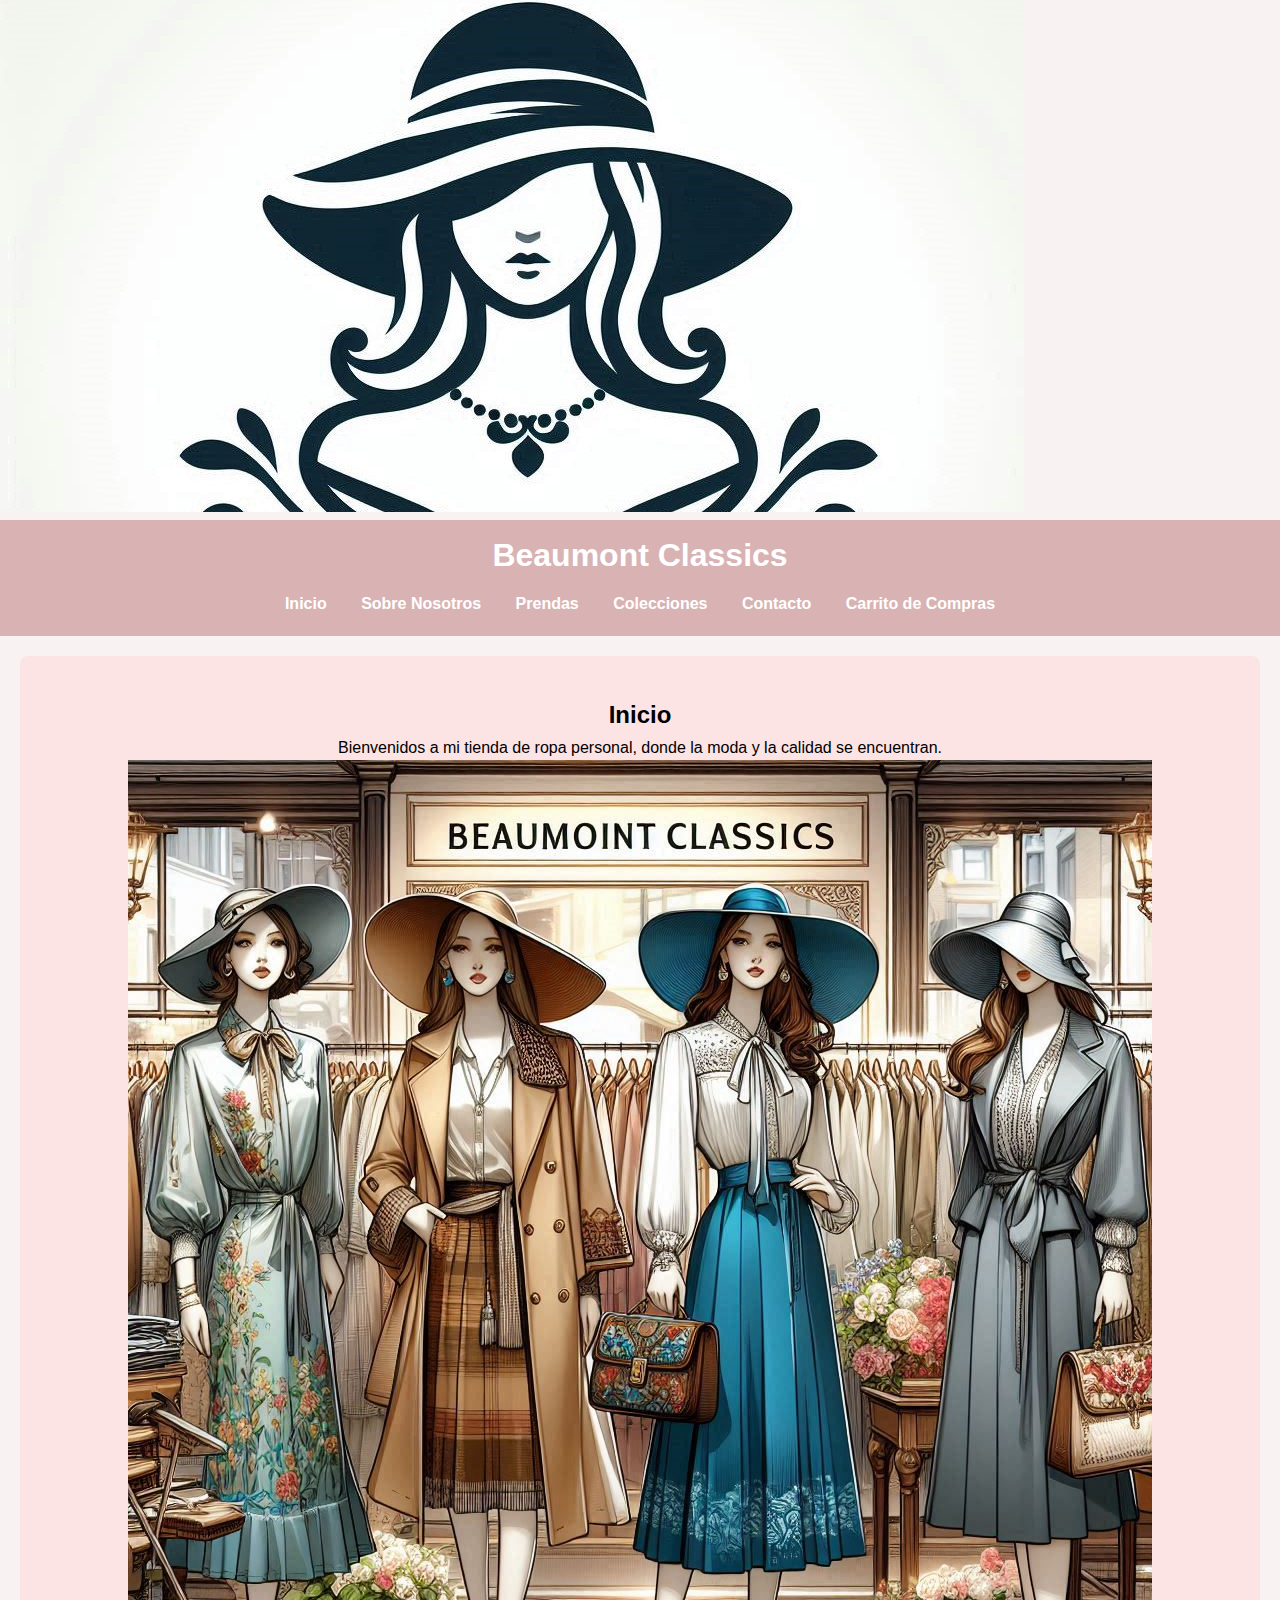
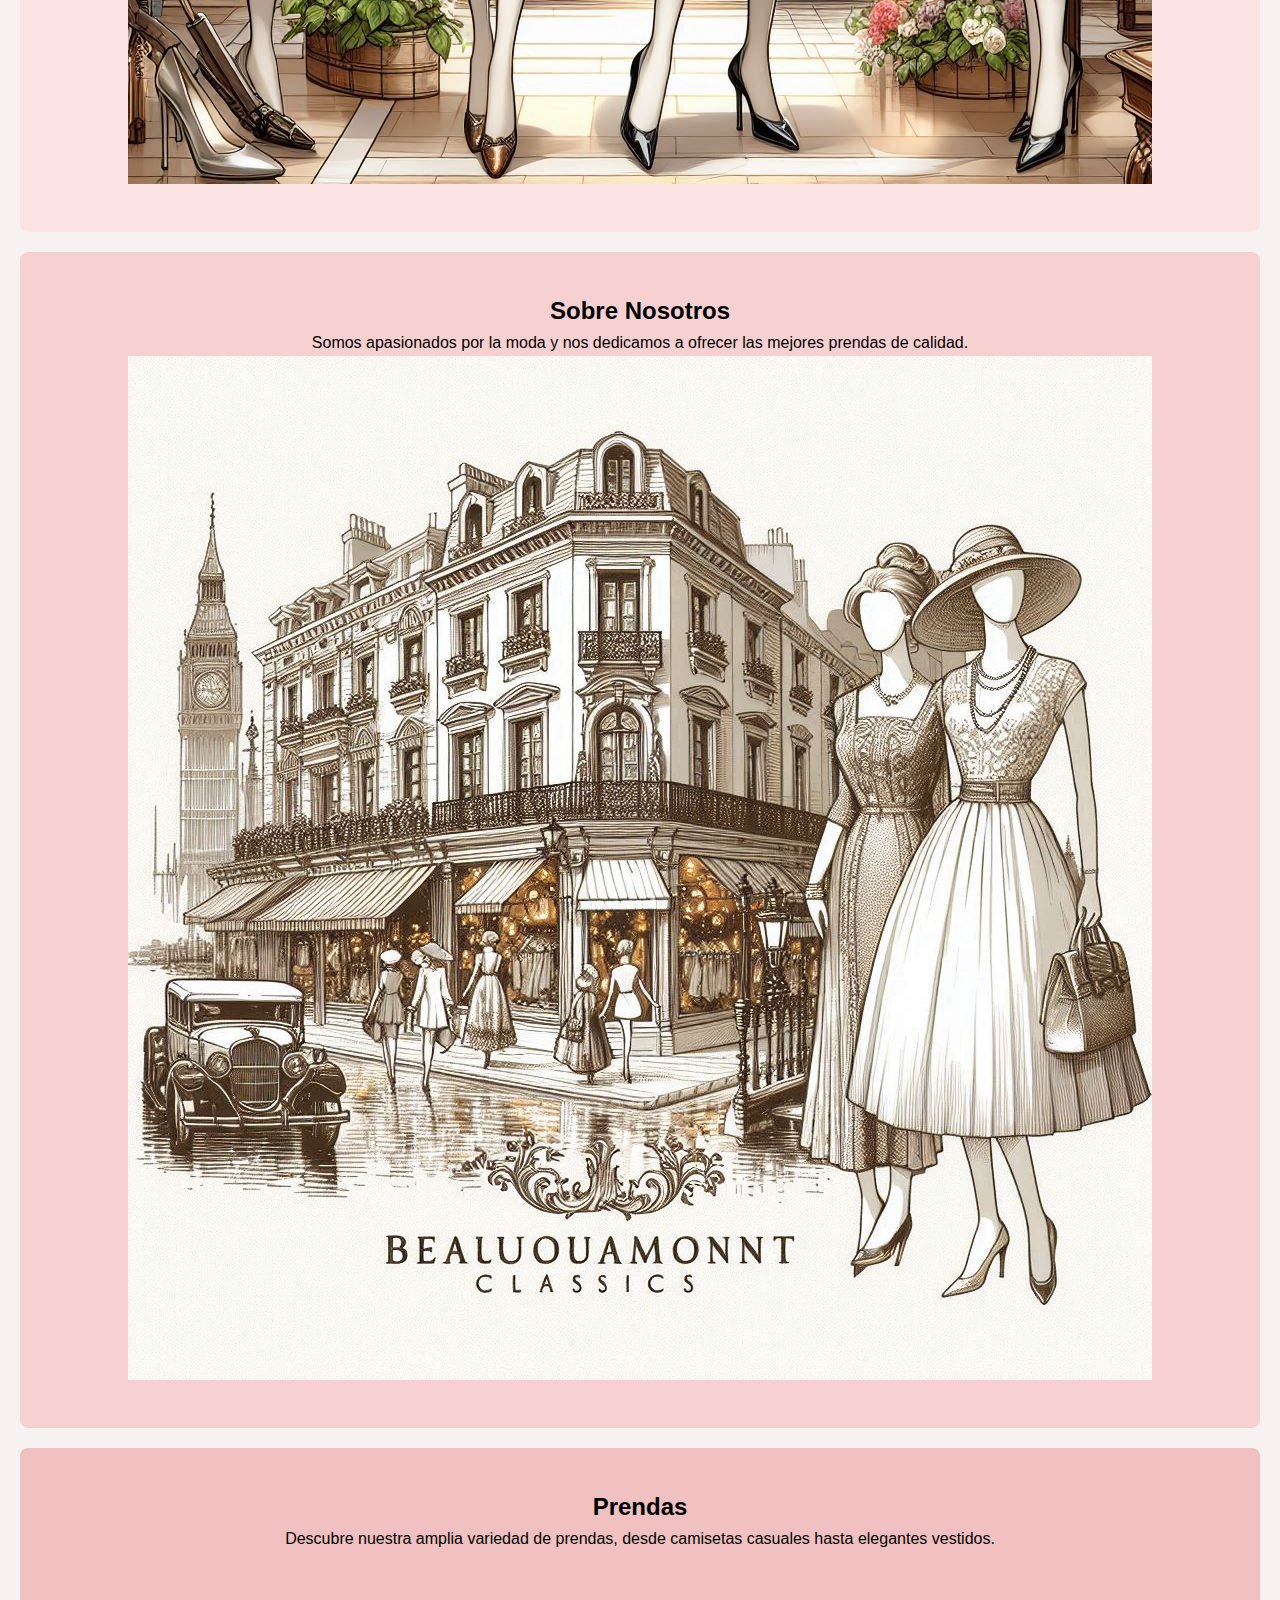
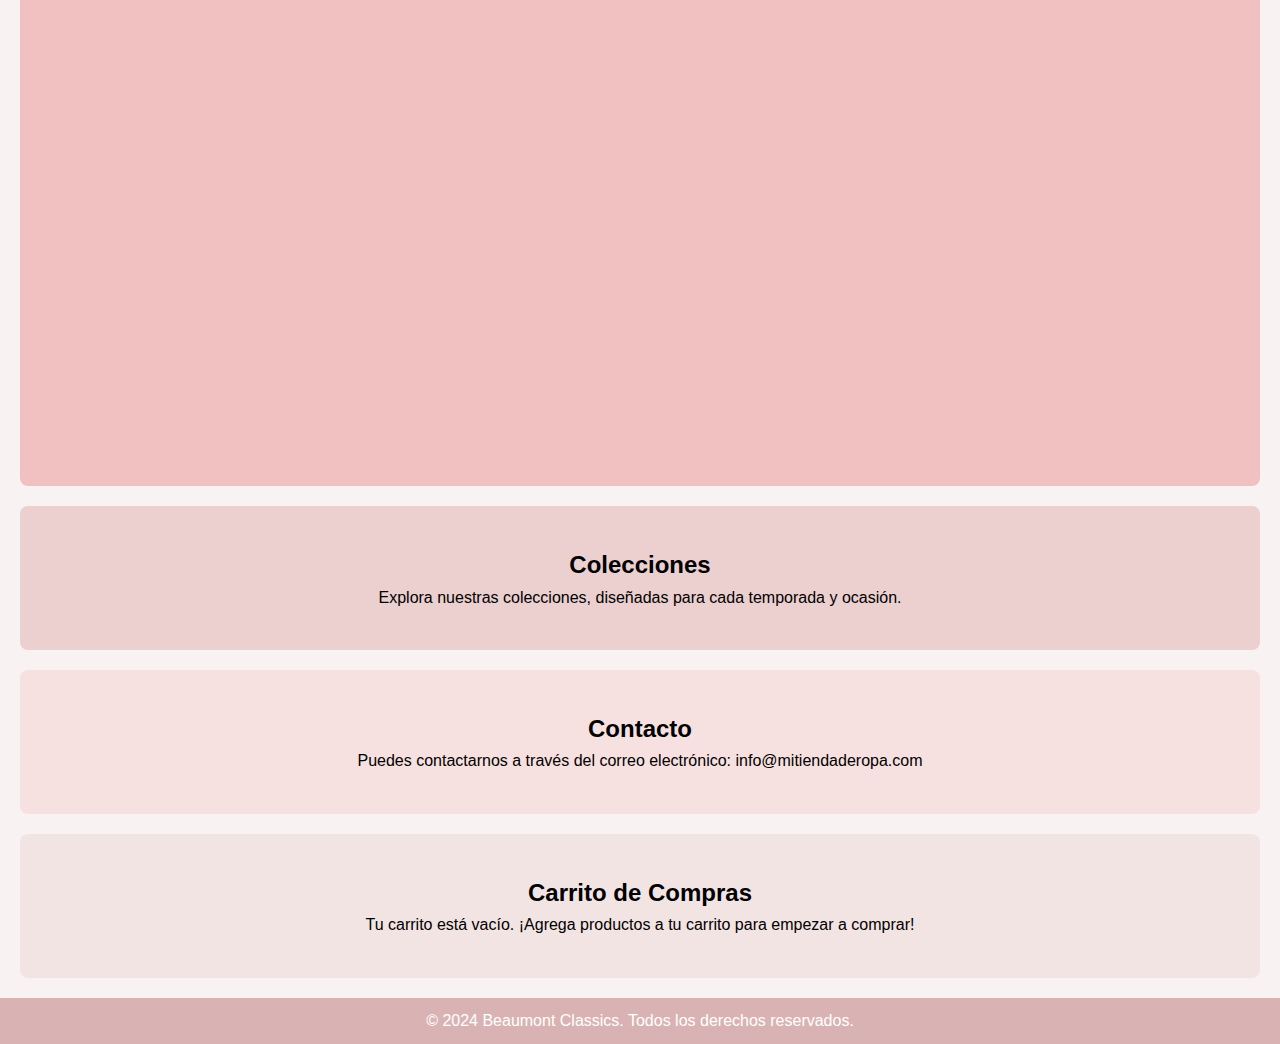
==== index.html @ c1ce6591 "Add files via upload" ====
<!DOCTYPE html>
<html lang="es">

<head>
    <meta charset="UTF-8">
    <meta name="viewport" content="width=device-width, initial-scale=1.0">
    <title>Beaumont Classics</title>
    <img src="Logo.jpg" alt="Logo de Beaumont Classics">
    <link rel="stylesheet" href="styles.css"> <!-- Vinculando el archivo CSS -->
</head>

<body>

    <header>
        <h1>Beaumont Classics</h1>
        <nav>
            <ul>
                <li><a href="#inicio">Inicio</a></li>
                <li><a href="#sobre-nosotros">Sobre Nosotros</a></li>
                <li><a href="#prendas">Prendas</a></li>
                <li><a href="#colecciones">Colecciones</a></li>
                <li><a href="#contacto">Contacto</a></li>
                <li><a href="#carrito">Carrito de Compras</a></li>
            </ul>
        </nav>
    </header>

    <section id="inicio">
        <h2>Inicio</h2>
        <p>Bienvenidos a mi tienda de ropa personal, donde la moda y la calidad se encuentran.</p>
        <img src="Inicio.jpg" alt="imagen inicial">
    </section>

    <section id="sobre-nosotros">
        <h2>Sobre Nosotros</h2>
        <p>Somos apasionados por la moda y nos dedicamos a ofrecer las mejores prendas de calidad.</p>
        <img src="Sobre nosotros.jpg" alt="Historia">
    </section>

    <section id="prendas">
        <h2>Prendas</h2>
        <p>Descubre nuestra amplia variedad de prendas, desde camisetas casuales hasta elegantes vestidos.</p>

        <iframe width="866" height="487" src="https://www.youtube.com/embed/MnPawn3xX6g"
            title="How to Dress Parisian Style Over 60 | Natural Fashion for Women Over 60 | Style for Women Over 60"
            frameborder="0"
            allow="accelerometer; autoplay; clipboard-write; encrypted-media; gyroscope; picture-in-picture; web-share"
            referrerpolicy="strict-origin-when-cross-origin" allowfullscreen></iframe>

    </section>

    <section id="colecciones">
        <h2>Colecciones</h2>
        <p>Explora nuestras colecciones, diseñadas para cada temporada y ocasión.</p>
    </section>

    <section id="contacto">
        <h2>Contacto</h2>
        <p>Puedes contactarnos a través del correo electrónico: info@mitiendaderopa.com</p>
    </section>

    <section id="carrito">
        <h2>Carrito de Compras</h2>
        <p>Tu carrito está vacío. ¡Agrega productos a tu carrito para empezar a comprar!</p>
    </section>

    <footer>
        <p>&copy; 2024 Beaumont Classics. Todos los derechos reservados.</p>
    </footer>

</body>

</html>
---- styles.css ----
* {
    margin: 0;
    padding: 0;
    box-sizing: border-box;
}

body {
    font-family: Arial, sans-serif;
    line-height: 1.6;
    background-color: #f8f2f2; /* Fondo general */
}

/* Estilos generales del header y navegación */
header {
    background-color: #d9b3b3; /* Rosa suave */
    color: white;
    padding: 10px 0;
    text-align: center;
}

nav ul {
    list-style-type: none;
    padding: 10px 0;
}

nav ul li {
    display: inline;
    margin: 0 15px;
}

nav ul li a {
    color: white;
    text-decoration: none;
    font-weight: bold;
}

/* Inicio */
#inicio {
    background-color: #fce4e4; /* Rosa pálido */
    padding: 40px;
    text-align: center;
    border-radius: 8px;
    margin: 20px;
}

/* Sobre Nosotros */
#sobre-nosotros {
    background-color: #f7d1d1; /* Rosa suave */
    padding: 40px;
    text-align: center;
    border-radius: 8px;
    margin: 20px;
}

/* Prendas */
#prendas {
    background-color: #f1c0c0; /* Rosa coral */
    padding: 40px;
    text-align: center;
    border-radius: 8px;
    margin: 20px;
}

/* Colecciones */
#colecciones {
    background-color: #eccfcf; /* Beige rosado */
    padding: 40px;
    text-align: center;
    border-radius: 8px;
    margin: 20px;
}

/* Contacto */
#contacto {
    background-color: #f7e0e0; /* Rosa perlado */
    padding: 40px;
    text-align: center;
    border-radius: 8px;
    margin: 20px;
}

/* Carrito de Compras */
#carrito {
    background-color: #f3e4e4; /* Rosa grisáceo */
    padding: 40px;
    text-align: center;
    border-radius: 8px;
    margin: 20px;
}

/* Footer */
footer {
    background-color: #d9b3b3; /* Rosa suave */
    color: white;
    text-align: center;
    padding: 10px 0;
    position: relative;
    bottom: 0;
    width: 100%;
}
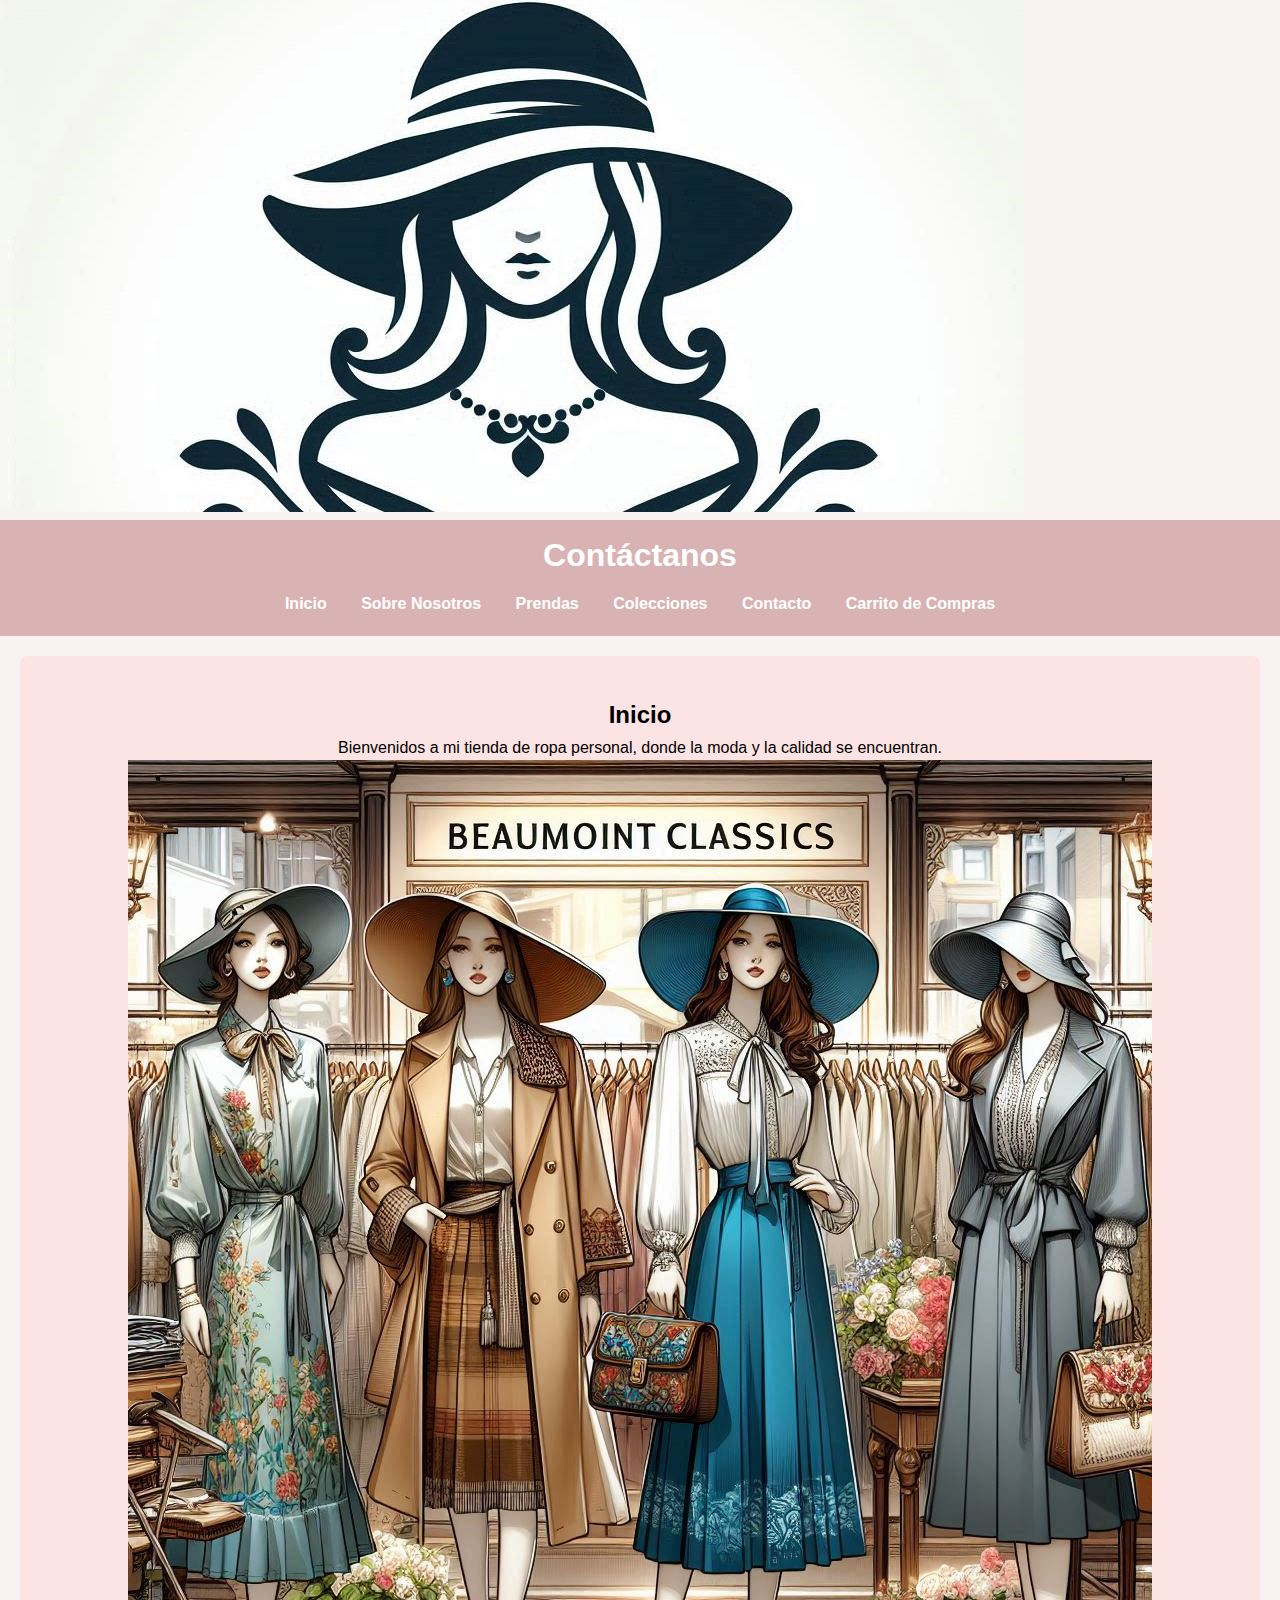
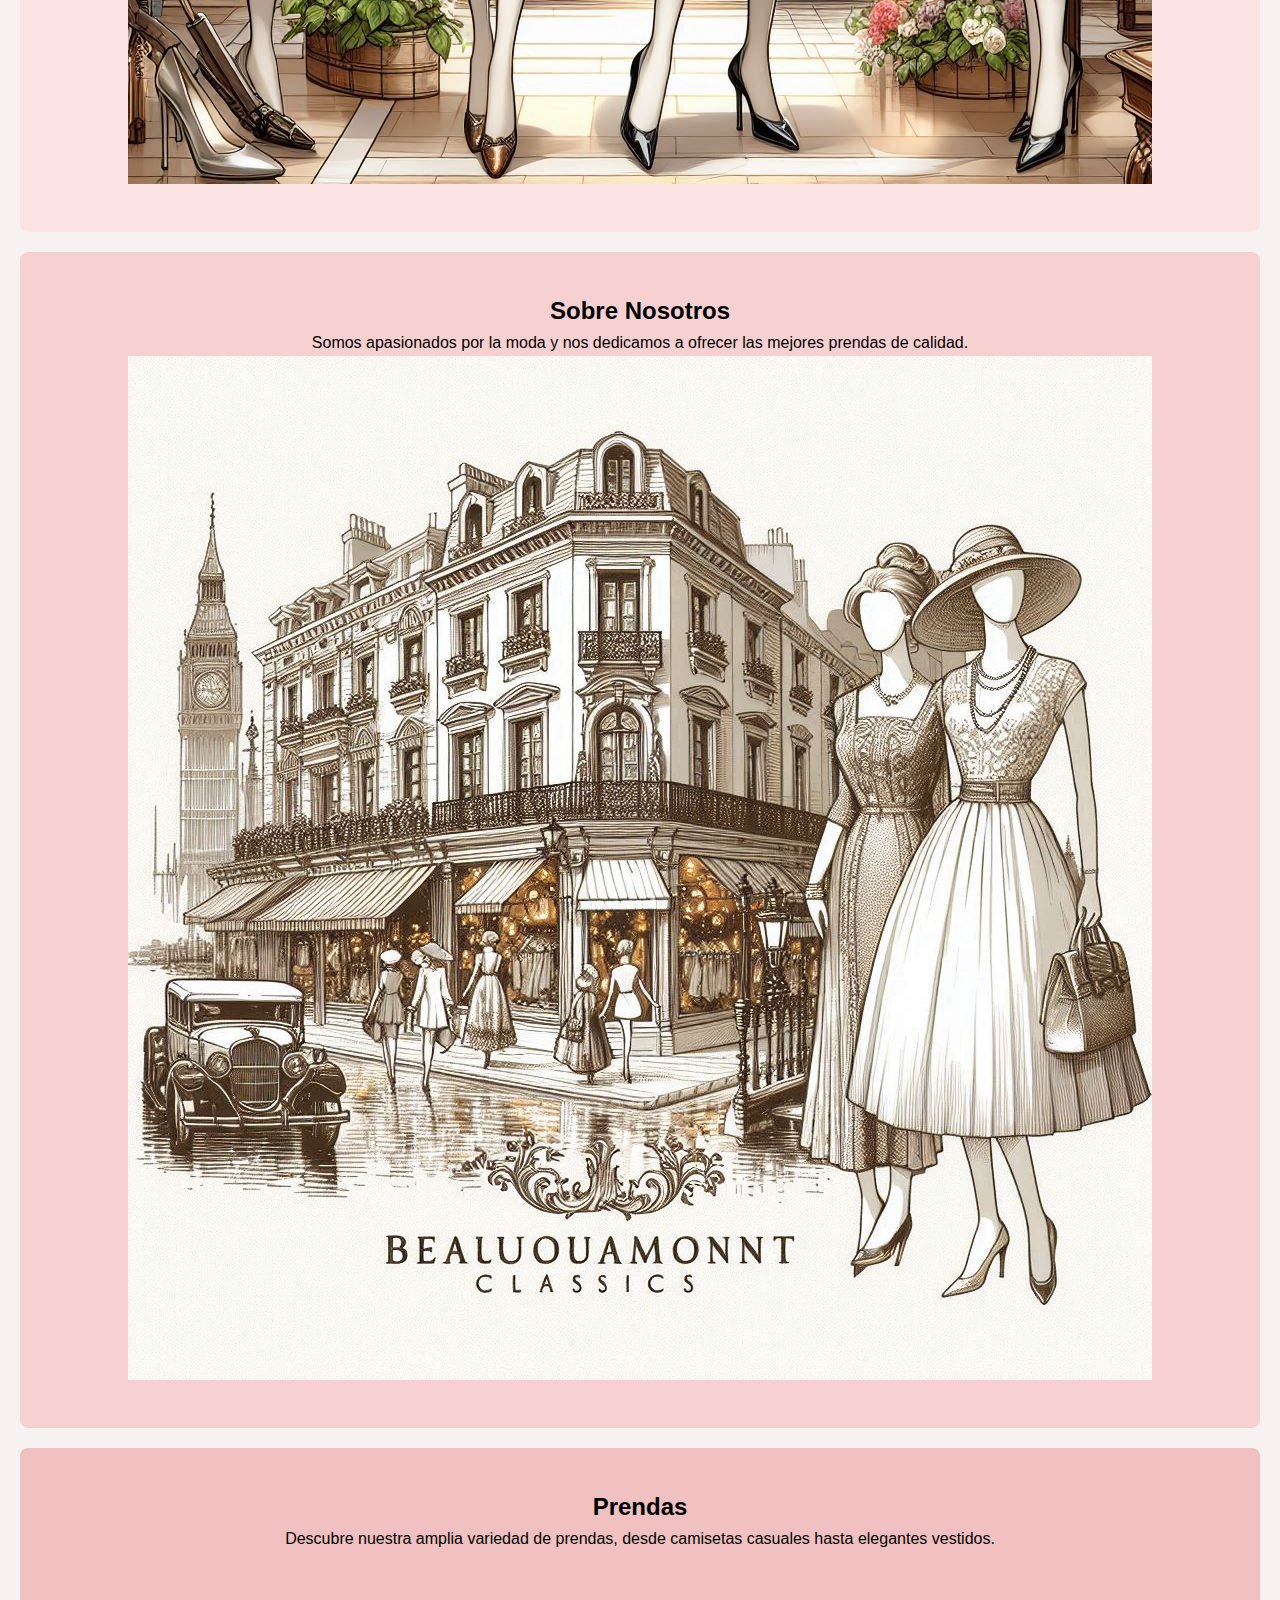
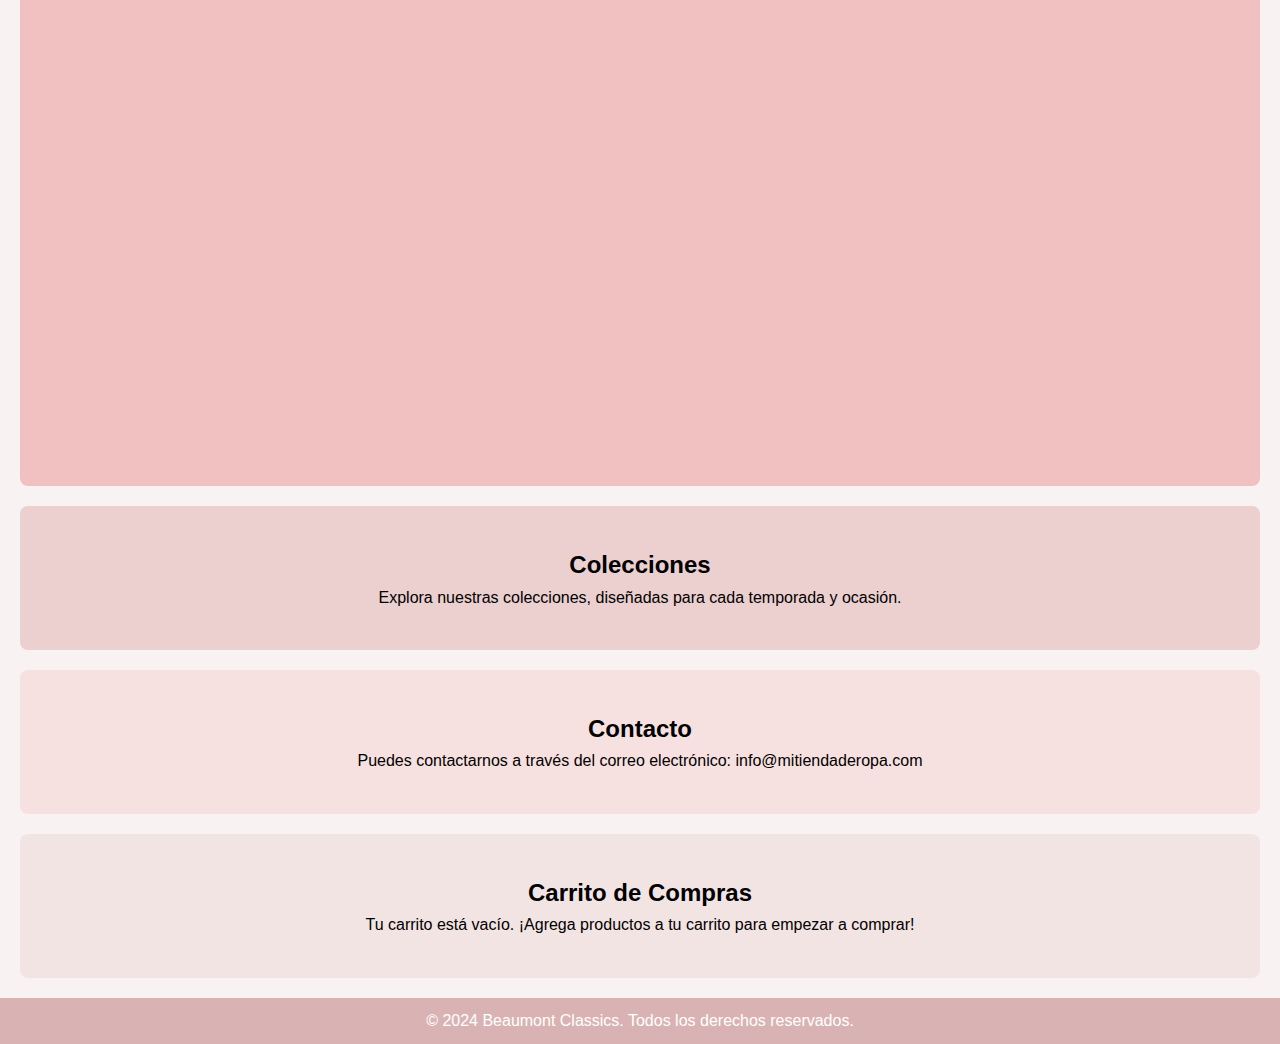
==== commit 0c7ce63c: "index.html" ====
--- a/index.html
+++ b/index.html
@@ -11,19 +11,21 @@
 
 <body>
 
-    <header>
-        <h1>Beaumont Classics</h1>
-        <nav>
-            <ul>
-                <li><a href="#inicio">Inicio</a></li>
-                <li><a href="#sobre-nosotros">Sobre Nosotros</a></li>
-                <li><a href="#prendas">Prendas</a></li>
-                <li><a href="#colecciones">Colecciones</a></li>
-                <li><a href="#contacto">Contacto</a></li>
-                <li><a href="#carrito">Carrito de Compras</a></li>
-            </ul>
-        </nav>
-    </header>
+    <!-- Enlace en contacto.html -->
+<header>
+    <h1>Contáctanos</h1>
+    <nav>
+        <ul>
+            <li><a href="index.html">Inicio</a></li>
+            <li><a href="sobre-nosotros.html">Sobre Nosotros</a></li>
+            <li><a href="prendas.html">Prendas</a></li>
+            <li><a href="colecciones.html">Colecciones</a></li>
+            <li><a href="contacto.html">Contacto</a></li>
+            <li><a href="carrito.html">Carrito de Compras</a></li>
+        </ul>
+    </nav>
+</header>
+
 
     <section id="inicio">
         <h2>Inicio</h2>
@@ -70,4 +72,4 @@
 
 </body>
 
-</html>+</html>
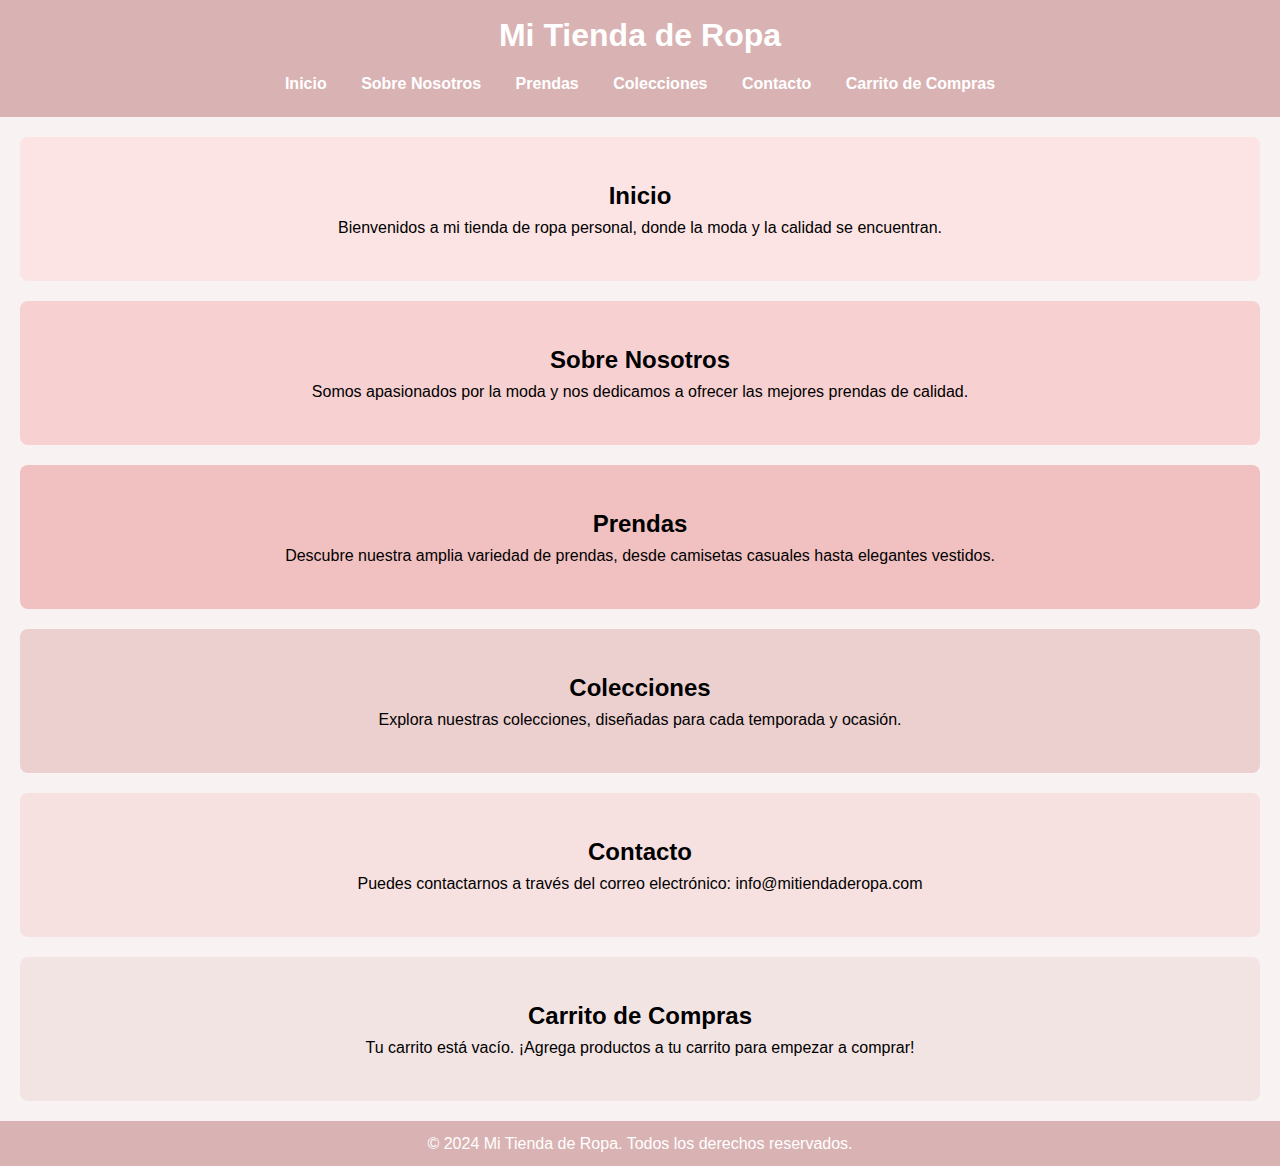
==== commit a161d512: "index.html" ====
--- a/index.html
+++ b/index.html
@@ -1,54 +1,40 @@
 <!DOCTYPE html>
 <html lang="es">
-
 <head>
     <meta charset="UTF-8">
     <meta name="viewport" content="width=device-width, initial-scale=1.0">
-    <title>Beaumont Classics</title>
-    <img src="Logo.jpg" alt="Logo de Beaumont Classics">
+    <title>Mi Tienda de Ropa Personal</title>
     <link rel="stylesheet" href="styles.css"> <!-- Vinculando el archivo CSS -->
 </head>
-
 <body>
 
-    <!-- Enlace en contacto.html -->
-<header>
-    <h1>Contáctanos</h1>
-    <nav>
-        <ul>
-            <li><a href="index.html">Inicio</a></li>
-            <li><a href="sobre-nosotros.html">Sobre Nosotros</a></li>
-            <li><a href="prendas.html">Prendas</a></li>
-            <li><a href="colecciones.html">Colecciones</a></li>
-            <li><a href="contacto.html">Contacto</a></li>
-            <li><a href="carrito.html">Carrito de Compras</a></li>
-        </ul>
-    </nav>
-</header>
-
+    <header>
+        <h1>Mi Tienda de Ropa</h1>
+        <nav>
+            <ul>
+                <li><a href="#inicio">Inicio</a></li>
+                <li><a href="#sobre-nosotros">Sobre Nosotros</a></li>
+                <li><a href="#prendas">Prendas</a></li>
+                <li><a href="#colecciones">Colecciones</a></li>
+                <li><a href="#contacto">Contacto</a></li>
+                <li><a href="#carrito">Carrito de Compras</a></li>
+            </ul>
+        </nav>
+    </header>
 
     <section id="inicio">
         <h2>Inicio</h2>
         <p>Bienvenidos a mi tienda de ropa personal, donde la moda y la calidad se encuentran.</p>
-        <img src="Inicio.jpg" alt="imagen inicial">
     </section>
 
     <section id="sobre-nosotros">
         <h2>Sobre Nosotros</h2>
         <p>Somos apasionados por la moda y nos dedicamos a ofrecer las mejores prendas de calidad.</p>
-        <img src="Sobre nosotros.jpg" alt="Historia">
     </section>
 
     <section id="prendas">
         <h2>Prendas</h2>
         <p>Descubre nuestra amplia variedad de prendas, desde camisetas casuales hasta elegantes vestidos.</p>
-
-        <iframe width="866" height="487" src="https://www.youtube.com/embed/MnPawn3xX6g"
-            title="How to Dress Parisian Style Over 60 | Natural Fashion for Women Over 60 | Style for Women Over 60"
-            frameborder="0"
-            allow="accelerometer; autoplay; clipboard-write; encrypted-media; gyroscope; picture-in-picture; web-share"
-            referrerpolicy="strict-origin-when-cross-origin" allowfullscreen></iframe>
-
     </section>
 
     <section id="colecciones">
@@ -67,9 +53,8 @@
     </section>
 
     <footer>
-        <p>&copy; 2024 Beaumont Classics. Todos los derechos reservados.</p>
+        <p>&copy; 2024 Mi Tienda de Ropa. Todos los derechos reservados.</p>
     </footer>
 
 </body>
-
 </html>
